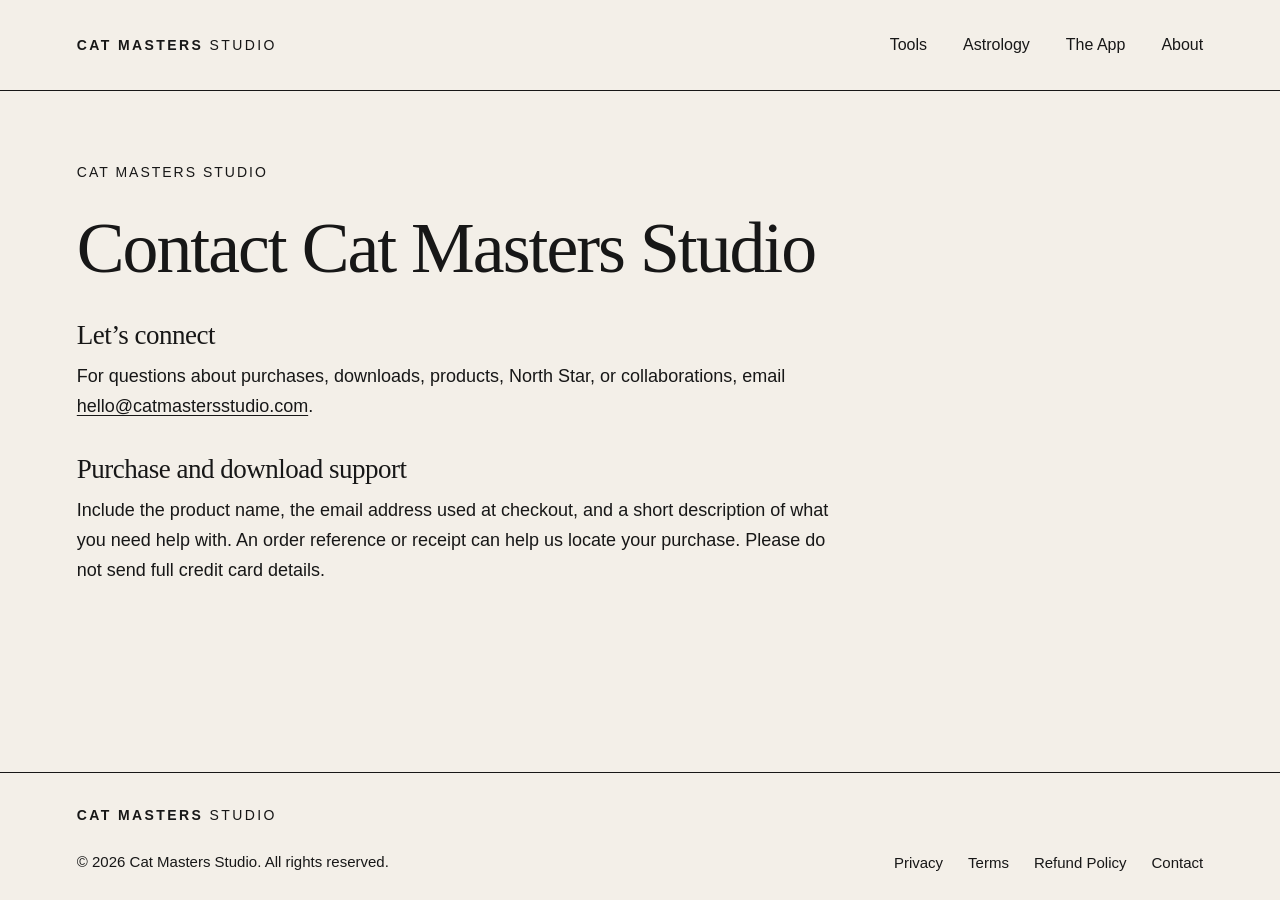
==== contact.html @ 6fa78570 "Launch Cat Masters Studio" ====
<!doctype html>
<html lang="en">
<head>
  <meta charset="UTF-8">
  <meta name="viewport" content="width=device-width, initial-scale=1.0">
  <title>Contact Cat Masters Studio | Cat Masters Studio</title>
  <link rel="stylesheet" href="styles.css">
  <script src="script.js" defer></script>
</head>
<body class="business-page">
  <header class="site-header">
    <a class="brand" href="index.html" aria-label="Cat Masters Studio home">CAT MASTERS <span>STUDIO</span></a>
    <nav aria-label="Main navigation"><a href="index.html#tools">Tools</a><a href="index.html#astrology">Astrology</a><a href="index.html#app">The App</a><a href="index.html#about">About</a></nav>
  </header>
  <main class="business-main section-wrap">
    <article class="policy-content" aria-labelledby="page-title">
      <p class="eyebrow">CAT MASTERS STUDIO</p>
      <h1 id="page-title">Contact Cat Masters Studio</h1>
      <section class="policy-section" aria-labelledby="contact-0"><h2 id="contact-0">Let’s connect</h2><p>For questions about purchases, downloads, products, North Star, or collaborations, email <!-- REPLACE WITH ACTIVE CONTACT EMAIL: confirm this inbox is active before publishing. -->
        <a href="mailto:hello@catmastersstudio.com">hello@catmastersstudio.com</a>.</p></section>
      <section class="policy-section" aria-labelledby="contact-1"><h2 id="contact-1">Purchase and download support</h2><p>Include the product name, the email address used at checkout, and a short description of what you need help with. An order reference or receipt can help us locate your purchase. Please do not send full credit card details.</p></section>
    </article>
  </main>
  <footer class="section-wrap"><a class="brand" href="index.html">CAT MASTERS <span>STUDIO</span></a><div class="footer-bottom"><p>© <span id="year"></span> Cat Masters Studio. All rights reserved.</p><nav aria-label="Footer navigation"><a href="privacy.html">Privacy</a><a href="terms.html">Terms</a><a href="refunds.html">Refund Policy</a><a href="contact.html">Contact</a></nav></div></footer>
</body>
</html>
---- styles.css ----
/* Foundation */
:root{--cream:#F3EFE8;--ink:#171717;--muted:#171717;--line:#171717;--serif: 'Baskerville','Iowan Old Style','Palatino Linotype',Palatino,serif;--sans: 'Helvetica Neue',Helvetica,Arial,sans-serif}
*{box-sizing:border-box}html{scroll-behavior:smooth;scroll-padding-top:100px}body{margin:0;background:var(--cream);color:var(--ink);font-family:var(--sans);font-size:18px;-webkit-font-smoothing:antialiased}a{color:inherit;text-decoration:none}button,input{font:inherit}button,a,input{-webkit-tap-highlight-color:transparent}button{cursor:pointer}a:focus-visible,button:focus-visible,input:focus-visible{outline:2px solid #171717;outline-offset:5px}h1,h2,h3,p{margin:0}h1,h2,h3{font-family:var(--serif);font-weight:400}em{font-weight:400}p{line-height:1.65}.section-wrap{max-width:1440px;margin:auto;padding-left:6%;padding-right:6%}.eyebrow{font-size:14px;letter-spacing:2px;font-weight:500}.sr-only{position:absolute;width:1px;height:1px;padding:0;overflow:hidden;clip:rect(0,0,0,0);white-space:nowrap}section{scroll-margin-top:20px}
/* Navigation */
.site-header{height:91px;padding:0 6%;display:flex;justify-content:space-between;align-items:center;border-bottom:1px solid var(--line);position:sticky;top:0;background:var(--cream);z-index:10}.brand{font-size:14px;font-weight:600;letter-spacing:2.4px}.brand span{font-weight:400}.site-header nav{display:flex;gap:36px;font-size:16px}.site-header nav a{padding:10px 0;transition:opacity .2s}.site-header nav a:hover{opacity:.55}
/* Hero */
.hero{position:relative;padding-top:89px;padding-bottom:25px;display:grid;grid-template-columns:1.55fr 1fr;align-items:center}.small-star{font-size:22px;vertical-align:middle;margin-right:12px}.hero h1{font-size:clamp(48px,5.65vw,86px);line-height:1.08;letter-spacing:-3.8px;margin:29px 0 25px;position:relative;z-index:1}.hero-description{max-width:440px;color:var(--muted);font-size:18px}.button{margin-top:30px;display:inline-flex;align-items:center;gap:48px;padding:18px 24px;background:var(--ink);color:var(--cream);font-size:16px;transition:background .2s,transform .2s}.button:hover{background:#171717;transform:translateY(-2px)}.hero-art{margin-left:10px;text-align:center}.hero-art svg{width:100%;max-width:420px;stroke:#171717;stroke-width:.7}.hero-art .art-dot{fill:var(--ink);stroke:none}.art-caption{font-size:14px;letter-spacing:2px;display:block;margin-top:8px}.hero-foot{grid-column:1/-1;margin-top:70px;display:flex;justify-content:space-between;align-items:center;font-size:14px;letter-spacing:1.7px;color:var(--muted);padding-top:21px;border-top:1px solid var(--line)}.hero-foot a span{margin-left:22px;font-size:17px}
/* Digital tools and replaceable covers */
.tools{padding-top:77px;padding-bottom:89px}.section-heading{display:flex;justify-content:space-between;align-items:flex-end;margin-bottom:37px}h2{font-size:clamp(38px,4vw,58px);letter-spacing:-1.6px;line-height:1.13}.section-heading h2{margin-top:20px}.section-note{font-size:18px;color:var(--muted);padding-bottom:4px}.product-grid{display:grid;grid-template-columns:repeat(3,minmax(0,1fr));gap:27px}.product-card{display:flex;flex-direction:column;min-width:0}.product-cover{height:350px;position:relative;overflow:hidden}.product-cover img{width:100%;height:100%;object-fit:cover;position:absolute;inset:0;z-index:2}.product-cover img[hidden]{display:none}.cover-design{height:100%;padding:24px 26px;position:relative;transition:transform .4s}.product-cover:hover .cover-design{transform:scale(1.025)}.cover-shame{background:#F3EFE8}.cover-patterns{background:#F3EFE8;color:var(--ink)}.cover-house{background:#F3EFE8}.cover-top{display:flex;justify-content:space-between;font-size:14px;letter-spacing:1.3px}.cover-title{font-family:var(--serif);font-size:32px;line-height:1.07;letter-spacing:-.6px;margin-top:29px;position:relative;z-index:1}.cover-bottom{position:absolute;bottom:23px;font-size:14px;line-height:1.6;letter-spacing:1.2px}.shame-symbol{position:absolute;width:125px;height:125px;top:155px;right:42px}.shame-symbol i{position:absolute;border:1px solid #171717;border-radius:50%;width:84px;height:84px}.shame-symbol i:nth-child(2){left:42px}.shame-symbol i:nth-child(3){top:42px}.shame-symbol i:nth-child(4){top:42px;left:42px}.pattern-symbol{position:absolute;right:30px;bottom:58px;width:165px;height:120px;transform:rotate(-25deg)}.pattern-symbol i{position:absolute;border:1px solid #171717;border-radius:50%;width:95px;height:95px;top:12px}.pattern-symbol i:nth-child(2){left:14px}.pattern-symbol i:nth-child(3){left:28px}.pattern-symbol i:nth-child(4){left:42px}.pattern-symbol i:nth-child(5){left:56px}.pattern-symbol i:nth-child(6){left:70px}.house-symbol{position:absolute;top:157px;right:52px;width:123px;height:123px;border:1px solid #171717;border-radius:50%;display:grid;place-items:center;outline:1px solid #171717;outline-offset:9px}.house-symbol:before,.house-symbol:after{content:'';position:absolute;background:#171717;width:160px;height:1px;transform:rotate(45deg)}.house-symbol:after{transform:rotate(-45deg)}.house-symbol span{font-family:var(--serif);font-size:58px;background:#F3EFE8;position:relative;z-index:1;padding:0 8px}.product-meta{display:flex;justify-content:space-between;margin-top:23px;font-size:14px;letter-spacing:1.3px;color:var(--muted)}.product-title{display:flex;gap:15px;justify-content:space-between;align-items:flex-start;margin-top:12px}.product-title h3{font-size:24px;line-height:1.2;letter-spacing:-.5px}.product-title>span{font-size:18px;padding-top:5px}.product-card>p{color:var(--muted);font-size:18px;margin-top:14px;margin-bottom:24px}.product-button{margin-top:auto;border:1px solid var(--ink);background:transparent;display:flex;justify-content:space-between;align-items:center;padding:14px 18px;font-size:16px;transition:background .2s,color .2s}.product-button:hover{background:var(--ink);color:var(--cream)}.product-button:disabled{color:#171717;border-color:var(--line);cursor:not-allowed;background:transparent}.product-button span{font-size:16px}
/* Astrology */
.astrology{background:var(--cream);color:var(--ink)}.astrology-inner{padding-top:78px;padding-bottom:82px;display:grid;grid-template-columns:1fr 1.65fr;gap:60px}.astrology .eyebrow{color:#171717}.orbit-mark{font-size:155px;font-weight:100;color:#171717;line-height:1;margin-top:42px}.dark-note{font-size:14px;letter-spacing:1.6px;display:block;margin-top:25px;color:#171717}.astrology h2{font-size:clamp(42px,4.5vw,65px)}.astrology-copy{max-width:485px;margin-top:30px;color:#171717;font-size:18px}.astrology-copy p+p{margin-top:17px}
/* App and waitlist */
.app{padding-top:84px;padding-bottom:84px;display:grid;grid-template-columns:1fr 1.65fr;gap:60px}.status{display:inline-flex;align-items:center;gap:8px;border:1px solid var(--line);padding:9px 12px;font-size:14px;letter-spacing:1.3px;margin-top:21px}.status i{width:5px;height:5px;background:#171717;border-radius:50%}.app-content>p{color:var(--muted);font-size:18px;max-width:455px;margin-top:24px}form{margin-top:29px;max-width:520px}.form-row{display:flex;border-bottom:1px solid var(--ink)}input{min-width:0;flex:1;border:0;background:transparent;padding:16px 0;font-size:18px;color:var(--ink);border-radius:0}.form-row button{background:transparent;border:0;font-size:16px;padding:12px 0 12px 20px;transition:opacity .2s}.form-row button:hover{opacity:.55}.form-row button span{margin-left:20px}.form-message{font-size:14px;color:var(--muted);margin-top:12px;min-height:20px}
/* About and footer */
.about{padding-top:67px;padding-bottom:76px;border-top:1px solid var(--line);display:grid;grid-template-columns:1fr 1.65fr;gap:60px}.about-body{display:grid;grid-template-columns:1fr 1fr;gap:30px;margin-top:29px;font-size:18px;color:var(--muted)}.social-links{display:flex;gap:29px;margin-top:25px;font-size:16px}.social-links a{border-bottom:1px solid #171717;padding-bottom:5px}.social-links a:hover{border-color:var(--ink)}footer{border-top:1px solid var(--line);padding-top:31px;padding-bottom:25px}.footer-bottom{display:flex;justify-content:space-between;align-items:center;margin-top:25px;font-size:15px;color:var(--muted)}.footer-bottom nav{display:flex;gap:25px}#footer-message{font-size:15px;color:var(--muted);margin-top:10px}
/* Reusable download page */
.download-page{min-height:100vh;display:flex;flex-direction:column}
.download-main{width:100%;flex:1;padding-top:clamp(55px,9vw,125px);padding-bottom:clamp(55px,9vw,125px)}
.download-panel{--download-accent:var(--ink);max-width:850px;border-top:1px solid var(--download-accent);padding-top:30px}
.download-panel[hidden]{display:none}
.download-panel .eyebrow{color:var(--download-accent)}
.download-panel h1{font-size:clamp(43px,6vw,80px);line-height:1.08;letter-spacing:-2px;margin:30px 0 24px;overflow-wrap:break-word}
.download-description{max-width:540px;color:var(--muted);font-size:18px}
.download-panel .button{border-left:4px solid var(--download-accent)}
.download-note{margin-top:22px;font-size:14px;letter-spacing:.5px;color:var(--muted)}
.download-return{display:inline-block;margin-top:40px;font-size:16px;border-bottom:1px solid var(--line);padding-bottom:6px}
.download-return:hover{border-color:var(--ink)}
.download-page footer{width:100%}
.download-page .footer-bottom{margin-top:0}
/* North Star: blue and gold within the existing app layout */
.north-star{--star-blue:#213953;--star-gold:#a48342}
.north-star h2{color:var(--star-blue)}
.north-star .north-star-subtitle{font-family:var(--serif);font-size:27px;color:var(--star-blue);margin-top:12px}
.north-star .status{border-color:var(--star-gold);color:var(--star-blue)}
.north-star .status i{background:var(--star-gold)}
.north-star .form-row{border-color:var(--star-gold)}
.north-star .form-row button{color:var(--star-blue)}
/* Business pages share the storefront foundation */
.business-page{min-height:100vh;display:flex;flex-direction:column}
.business-main{width:100%;flex:1;padding-top:70px;padding-bottom:80px}
.policy-content{max-width:760px}
.policy-content h1{font-size:clamp(43px,5.6vw,76px);line-height:1.1;letter-spacing:-2px;margin:25px 0}
.policy-date{font-size:14px;color:var(--muted);margin-bottom:38px}
.policy-section{margin-top:32px}
.policy-section h2{font-size:27px;letter-spacing:-.5px;margin-bottom:12px}
.policy-section p{font-size:18px;color:var(--muted)}
.policy-section a{color:var(--ink);text-decoration:underline;text-underline-offset:3px;overflow-wrap:anywhere}
.policy-section a:hover{color:#171717}
.business-page footer{width:100%}
.footer-bottom nav{flex-wrap:wrap}
@media(max-width:700px){.business-main{padding-top:45px;padding-bottom:50px}.policy-content h1{letter-spacing:-1.5px}.policy-section h2{font-size:25px}.footer-bottom nav{gap:18px}}
/* Tablet and mobile */
@media(min-width:1440px){.site-header{padding-left:max(6%,calc((100vw - 1268px)/2));padding-right:max(6%,calc((100vw - 1268px)/2))}}
@media(max-width:1000px){.hero h1{letter-spacing:-2.4px}.product-cover{height:300px}.cover-design{padding:20px}.cover-title{font-size:27px}.shame-symbol{right:25px;transform:scale(.85)}.pattern-symbol{right:12px;transform:rotate(-25deg) scale(.8)}.house-symbol{right:33px;transform:scale(.8)}.product-title h3{font-size:22px}.astrology-inner,.app,.about{gap:30px;grid-template-columns:.85fr 1.65fr}}
@media(max-width:700px){html{scroll-padding-top:110px}.site-header{height:auto;min-height:95px;padding-top:20px;padding-bottom:16px;flex-wrap:wrap;gap:13px}.brand{font-size:14px}.site-header nav{gap:25px;font-size:16px;width:100%}.site-header nav a{padding:3px 0}.hero{padding-top:49px;grid-template-columns:1fr}.hero h1{font-size:clamp(43px,8.7vw,61px);letter-spacing:-2.3px;margin-top:24px}.hero-description{font-size:18px;max-width:350px}.hero-art{position:relative;max-width:280px;margin:40px auto 0;width:75%}.hero-art svg{width:100%}.hero-foot{margin-top:37px;font-size:14px;letter-spacing:1px;gap:15px}.hero-foot a{white-space:nowrap}.hero-foot a span{margin-left:5px}.tools{padding-top:52px;padding-bottom:55px}.section-heading{display:block;margin-bottom:28px}.section-note{margin-top:18px}.product-grid{grid-template-columns:1fr;gap:37px}.product-cover{height:390px}.cover-design{padding:28px}.cover-title{font-size:39px;margin-top:36px}.cover-top{font-size:14px}.cover-bottom{font-size:14px;bottom:27px}.shame-symbol{top:184px;right:65px;transform:scale(1.15)}.pattern-symbol{right:50px;bottom:70px;transform:rotate(-25deg) scale(1.1)}.house-symbol{top:200px;right:75px;transform:scale(1.05)}.product-meta{font-size:14px}.product-title h3{font-size:27px}.product-card>p{font-size:18px}.product-button{font-size:16px}.astrology-inner,.app,.about{grid-template-columns:1fr;gap:30px;padding-top:49px;padding-bottom:49px}.orbit-mark,.dark-note{display:none}.astrology h2{font-size:43px}.astrology-copy{font-size:18px}.app-label{display:flex;justify-content:space-between;align-items:center}.status{margin:0}.about-body{grid-template-columns:1fr;gap:15px}.footer-bottom{align-items:flex-start;flex-direction:column;gap:18px}.footer-bottom nav{font-size:15px}h2{font-size:39px}.eyebrow{font-size:14px;letter-spacing:1.5px}}
@media(prefers-reduced-motion:reduce){html{scroll-behavior:auto}*,*:before,*:after{transition:none!important}}
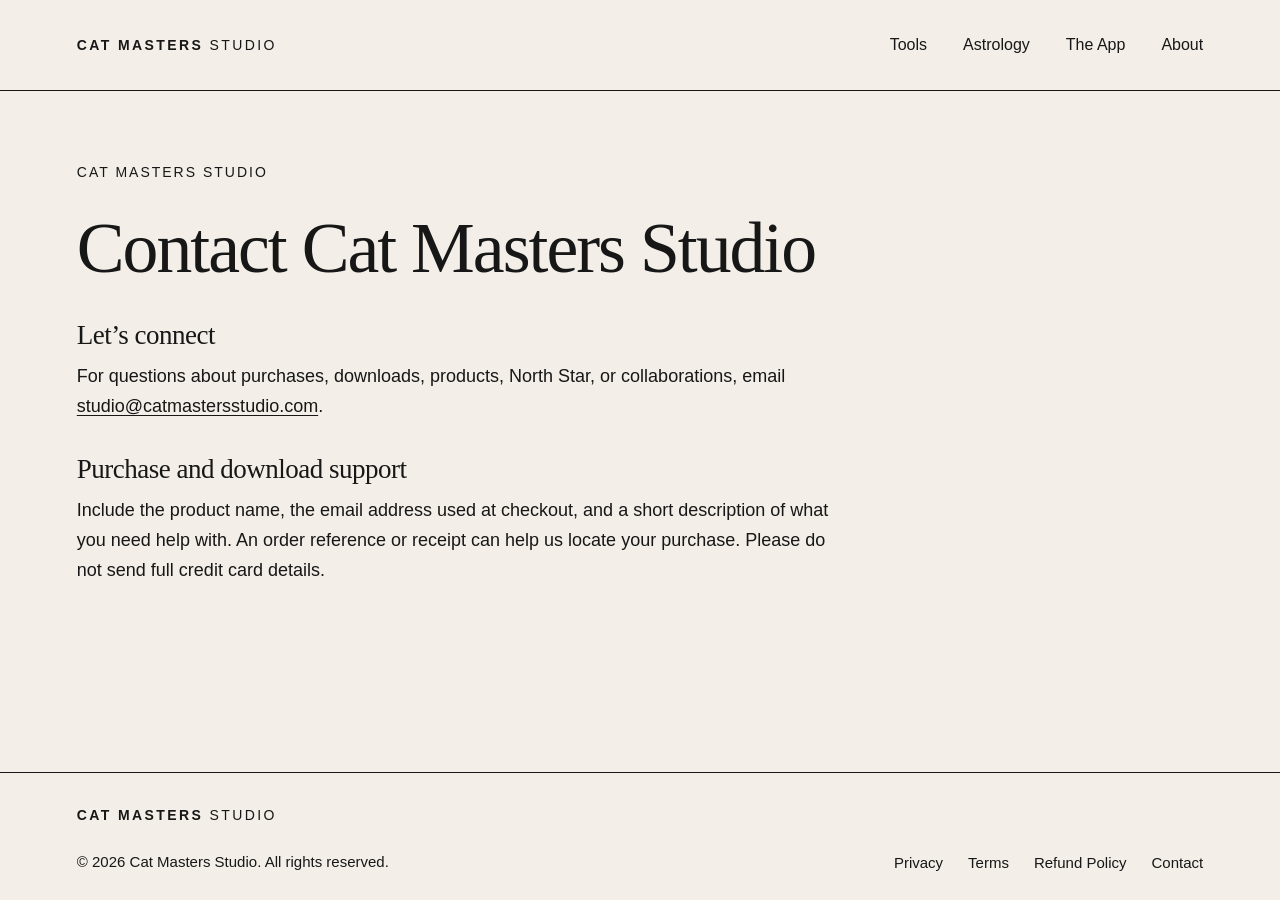
==== commit 43de6e59: "Update contact email" ====
--- a/contact.html
+++ b/contact.html
@@ -17,7 +17,7 @@
       <p class="eyebrow">CAT MASTERS STUDIO</p>
       <h1 id="page-title">Contact Cat Masters Studio</h1>
       <section class="policy-section" aria-labelledby="contact-0"><h2 id="contact-0">Let’s connect</h2><p>For questions about purchases, downloads, products, North Star, or collaborations, email <!-- REPLACE WITH ACTIVE CONTACT EMAIL: confirm this inbox is active before publishing. -->
-        <a href="mailto:hello@catmastersstudio.com">hello@catmastersstudio.com</a>.</p></section>
+        <a href="mailto:studio@catmastersstudio.com">studio@catmastersstudio.com</a>.</p></section>
       <section class="policy-section" aria-labelledby="contact-1"><h2 id="contact-1">Purchase and download support</h2><p>Include the product name, the email address used at checkout, and a short description of what you need help with. An order reference or receipt can help us locate your purchase. Please do not send full credit card details.</p></section>
     </article>
   </main>
--- a/styles.css
+++ b/styles.css
@@ -54,3 +54,38 @@
 @media(max-width:1000px){.hero h1{letter-spacing:-2.4px}.product-cover{height:300px}.cover-design{padding:20px}.cover-title{font-size:27px}.shame-symbol{right:25px;transform:scale(.85)}.pattern-symbol{right:12px;transform:rotate(-25deg) scale(.8)}.house-symbol{right:33px;transform:scale(.8)}.product-title h3{font-size:22px}.astrology-inner,.app,.about{gap:30px;grid-template-columns:.85fr 1.65fr}}
 @media(max-width:700px){html{scroll-padding-top:110px}.site-header{height:auto;min-height:95px;padding-top:20px;padding-bottom:16px;flex-wrap:wrap;gap:13px}.brand{font-size:14px}.site-header nav{gap:25px;font-size:16px;width:100%}.site-header nav a{padding:3px 0}.hero{padding-top:49px;grid-template-columns:1fr}.hero h1{font-size:clamp(43px,8.7vw,61px);letter-spacing:-2.3px;margin-top:24px}.hero-description{font-size:18px;max-width:350px}.hero-art{position:relative;max-width:280px;margin:40px auto 0;width:75%}.hero-art svg{width:100%}.hero-foot{margin-top:37px;font-size:14px;letter-spacing:1px;gap:15px}.hero-foot a{white-space:nowrap}.hero-foot a span{margin-left:5px}.tools{padding-top:52px;padding-bottom:55px}.section-heading{display:block;margin-bottom:28px}.section-note{margin-top:18px}.product-grid{grid-template-columns:1fr;gap:37px}.product-cover{height:390px}.cover-design{padding:28px}.cover-title{font-size:39px;margin-top:36px}.cover-top{font-size:14px}.cover-bottom{font-size:14px;bottom:27px}.shame-symbol{top:184px;right:65px;transform:scale(1.15)}.pattern-symbol{right:50px;bottom:70px;transform:rotate(-25deg) scale(1.1)}.house-symbol{top:200px;right:75px;transform:scale(1.05)}.product-meta{font-size:14px}.product-title h3{font-size:27px}.product-card>p{font-size:18px}.product-button{font-size:16px}.astrology-inner,.app,.about{grid-template-columns:1fr;gap:30px;padding-top:49px;padding-bottom:49px}.orbit-mark,.dark-note{display:none}.astrology h2{font-size:43px}.astrology-copy{font-size:18px}.app-label{display:flex;justify-content:space-between;align-items:center}.status{margin:0}.about-body{grid-template-columns:1fr;gap:15px}.footer-bottom{align-items:flex-start;flex-direction:column;gap:18px}.footer-bottom nav{font-size:15px}h2{font-size:39px}.eyebrow{font-size:14px;letter-spacing:1.5px}}
 @media(prefers-reduced-motion:reduce){html{scroll-behavior:auto}*,*:before,*:after{transition:none!important}}
+
+/* Tools cards: explicit borders, tighter proportions, and equal desktop heights */
+.tools{padding-top:61.6px;padding-bottom:71.2px}
+.tools .product-grid{grid-template-columns:repeat(3,minmax(0,1fr));gap:24px;align-items:stretch}
+.tools .product-card{border:1px solid #171717;padding:24px;min-height:0;height:100%;gap:12px;min-width:0}
+.tools .product-cover{height:232.5px;flex-shrink:0;width:100%}
+.tools .cover-design{display:grid;grid-template-rows:auto auto minmax(0,1fr) auto;gap:12px;padding:0}
+.tools .cover-top{gap:12px;align-items:flex-start;overflow-wrap:anywhere}
+.tools .cover-top span{flex-shrink:0}
+.tools .cover-title{margin-top:0;align-self:start;overflow-wrap:break-word}
+.tools .cover-bottom{position:static}
+.tools .shame-symbol,.tools .pattern-symbol,.tools .house-symbol{position:relative;top:auto;right:auto;bottom:auto;grid-row:3;justify-self:center;align-self:center;transform:scale(.35)}
+.tools .pattern-symbol{transform:rotate(-25deg) scale(.35)}
+.tools .product-meta{margin-top:0;gap:12px;flex-wrap:wrap}
+.tools .product-title{margin-top:0;gap:12px}
+.tools .product-title h3{min-width:0;overflow-wrap:break-word}
+.tools .product-title>span{flex-shrink:0;padding-top:0}
+.tools .product-card>p{margin:0;font-size:18px}
+.tools .product-button{margin-top:auto;min-height:48px;padding:12px 16px}
+@media(min-width:769px) and (max-width:1000px){
+  .tools .product-cover{height:202.5px}
+}
+/* One full-width card per row at mobile and small-tablet widths */
+@media(max-width:768px){
+  .tools{padding-top:41.6px;padding-bottom:44px}
+  .tools .section-heading{display:block;margin-bottom:28px}
+  .tools .section-note{margin-top:18px}
+  .tools .product-grid{grid-template-columns:minmax(0,1fr);gap:24px}
+  .tools .product-card{width:100%;padding:20px;height:auto;min-height:0;gap:16px}
+  .tools .product-cover{height:285px}
+  .tools .cover-title{font-size:39px}
+  .tools .product-title h3{font-size:27px}
+  .tools .product-card>p{font-size:18px;overflow-wrap:break-word}
+  .tools .product-button{font-size:16px;min-height:50px}
+}
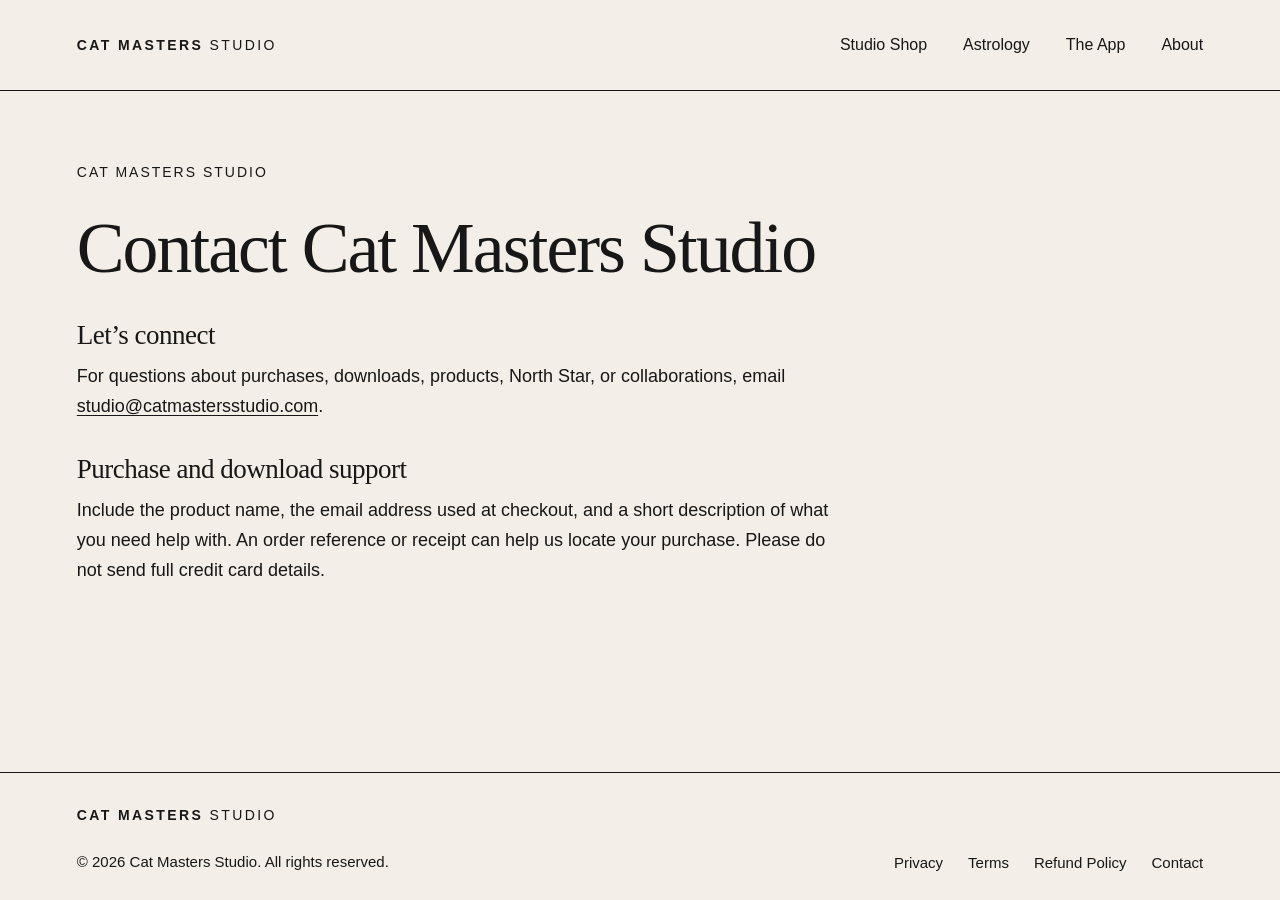
==== commit 1a4dc3a9: "Rename Tools to Studio Shop" ====
--- a/contact.html
+++ b/contact.html
@@ -10,7 +10,7 @@
 <body class="business-page">
   <header class="site-header">
     <a class="brand" href="index.html" aria-label="Cat Masters Studio home">CAT MASTERS <span>STUDIO</span></a>
-    <nav aria-label="Main navigation"><a href="index.html#tools">Tools</a><a href="index.html#astrology">Astrology</a><a href="index.html#app">The App</a><a href="index.html#about">About</a></nav>
+    <nav aria-label="Main navigation"><a href="index.html#tools">Studio Shop</a><a href="index.html#astrology">Astrology</a><a href="index.html#app">The App</a><a href="index.html#about">About</a></nav>
   </header>
   <main class="business-main section-wrap">
     <article class="policy-content" aria-labelledby="page-title">
--- a/styles.css
+++ b/styles.css
@@ -55,6 +55,27 @@
 @media(max-width:700px){html{scroll-padding-top:110px}.site-header{height:auto;min-height:95px;padding-top:20px;padding-bottom:16px;flex-wrap:wrap;gap:13px}.brand{font-size:14px}.site-header nav{gap:25px;font-size:16px;width:100%}.site-header nav a{padding:3px 0}.hero{padding-top:49px;grid-template-columns:1fr}.hero h1{font-size:clamp(43px,8.7vw,61px);letter-spacing:-2.3px;margin-top:24px}.hero-description{font-size:18px;max-width:350px}.hero-art{position:relative;max-width:280px;margin:40px auto 0;width:75%}.hero-art svg{width:100%}.hero-foot{margin-top:37px;font-size:14px;letter-spacing:1px;gap:15px}.hero-foot a{white-space:nowrap}.hero-foot a span{margin-left:5px}.tools{padding-top:52px;padding-bottom:55px}.section-heading{display:block;margin-bottom:28px}.section-note{margin-top:18px}.product-grid{grid-template-columns:1fr;gap:37px}.product-cover{height:390px}.cover-design{padding:28px}.cover-title{font-size:39px;margin-top:36px}.cover-top{font-size:14px}.cover-bottom{font-size:14px;bottom:27px}.shame-symbol{top:184px;right:65px;transform:scale(1.15)}.pattern-symbol{right:50px;bottom:70px;transform:rotate(-25deg) scale(1.1)}.house-symbol{top:200px;right:75px;transform:scale(1.05)}.product-meta{font-size:14px}.product-title h3{font-size:27px}.product-card>p{font-size:18px}.product-button{font-size:16px}.astrology-inner,.app,.about{grid-template-columns:1fr;gap:30px;padding-top:49px;padding-bottom:49px}.orbit-mark,.dark-note{display:none}.astrology h2{font-size:43px}.astrology-copy{font-size:18px}.app-label{display:flex;justify-content:space-between;align-items:center}.status{margin:0}.about-body{grid-template-columns:1fr;gap:15px}.footer-bottom{align-items:flex-start;flex-direction:column;gap:18px}.footer-bottom nav{font-size:15px}h2{font-size:39px}.eyebrow{font-size:14px;letter-spacing:1.5px}}
 @media(prefers-reduced-motion:reduce){html{scroll-behavior:auto}*,*:before,*:after{transition:none!important}}
 
+/* Featured free guide, separate from the paid product grid */
+.free-guide{padding-top:32px;padding-bottom:8px}
+.free-guide-inner{border-top:1px solid var(--ink);border-bottom:1px solid var(--ink);padding:30px 0;display:grid;grid-template-columns:150px minmax(0,1fr) auto;gap:28px;align-items:center}
+.free-guide-label{align-self:start}
+.free-guide-mark{display:block;font-size:48px;line-height:1;margin-top:20px}
+.free-guide-copy h2{font-size:clamp(30px,3vw,42px);line-height:1.15;letter-spacing:-1px;max-width:650px}
+.free-guide-subtitle{font-family:var(--serif);font-size:22px;line-height:1.4;margin-top:12px}
+.free-guide-description{font-size:18px;line-height:1.65;margin-top:12px;max-width:650px}
+.free-guide-action .button{margin-top:0;gap:20px;min-height:48px;white-space:nowrap}
+@media(max-width:1100px){
+  .free-guide-inner{grid-template-columns:130px minmax(0,1fr)}
+  .free-guide-action{grid-column:2}
+}
+@media(max-width:768px){
+  .free-guide{padding-top:24px}
+  .free-guide-inner{grid-template-columns:minmax(0,1fr);gap:20px;padding:24px 0}
+  .free-guide-label{display:flex;align-items:center;justify-content:space-between}
+  .free-guide-mark{font-size:28px;margin-top:0}
+  .free-guide-action{grid-column:1}
+  .free-guide-action .button{white-space:normal;max-width:100%;justify-content:space-between}
+}
 /* Tools cards: explicit borders, tighter proportions, and equal desktop heights */
 .tools{padding-top:61.6px;padding-bottom:71.2px}
 .tools .product-grid{grid-template-columns:repeat(3,minmax(0,1fr));gap:24px;align-items:stretch}
